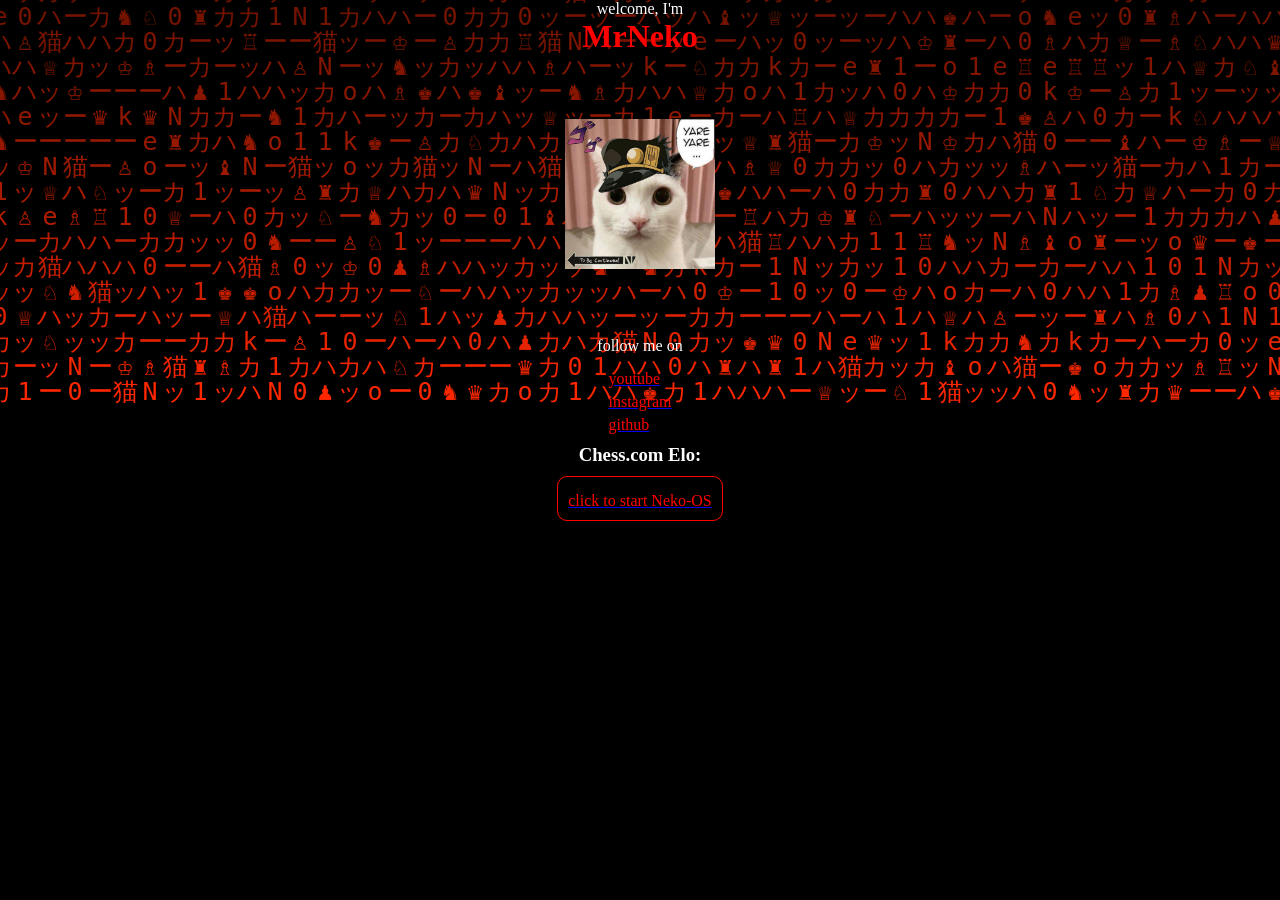
==== stardance/index.html @ 245a7d39 "Add files via upload" ====
<!DOCTYPE html>
<html>
<head>
<title>MrNeko</title>
<link rel="icon" type="image/x-icon" href="NekoLogo1.png">
<link rel="stylesheet" href="style.css">
</head>

<body>
<canvas id="canvas1"></canvas>

<div class="home">
    <p>welcome, I'm</p>  
    <h1>MrNeko</h1>
    <div class="banner">
    <img src="Jotaro-Neko.jpeg" width="150px" height="150px"> 
    </div>
    <p>follow me on</p>
        <div class="socials">
        <a href="https://www.youtube.com/@MrNeko_OG"><p class="link">youtube</p></a>
        <a href="https://www.instagram.com/mrneko3og"><p class="link">instagram</p></a>
        <a href="https://github.com/mrneko-OG"><p class="link">github</p></a>
        </div>
        <div id="stats">
            <h3>Chess.com Elo: <h3 id="chess"></h3></h3>
        </div>
    <div class="button"><a href="Neko-OS/index.html"><p class="link">click to start Neko-OS</p></a></div>    

</div>

<script src="script.js"></script>
</body>
</html>
---- stardance/style.css ----
*{
    margin: 0;
    padding: 0;
    box-sizing: border-box;
}

body{
    overflow: hidden;
    background-color: black;
}


canvas{
    position: absolute;
    top: 0;
    left: 0;
    z-index: -1;
}

::selection{
    color:white;
    background:red;
}

div{
    color: white;
}

h1{
    color: red;
}



.home{
    display: flex;
    flex-direction: column;
    align-items: center;
    animation-name: myAnimation;
    animation-duration: 1s;
}
@keyframes myAnimation {
  from {opacity: 0.1; }
  to {opacity: 1;}
}

p{
transition-duration:1s;
cursor: default;
}

p:hover{
    color:red;
}

.red{
color: red;
}

 .banner{
    animation: rotation 5s linear infinite;
    margin:5%;
    transition: 1s;
 }
 @keyframes rotation {
    0%{
        transform:rotate3d(1, 2, 1, 0deg);
    }

    100%{
        transform:rotate3d(1, 2, 1, 360deg);
    }
 }

.socials{
    padding-top: 10px;
}

.link{
    color: red;
    cursor: pointer;
    padding-top:5px ;
}


#stats{
    display: flex;
    flex-direction: row;
    margin-top: 10px;
}

.button{
    border: solid 1px red;
    border-radius: 10px;
    padding: 10px;
    background-color: black;
    transition: 1s;
    margin-top: 10px;
}

.button:hover{
    background-color: white;
}
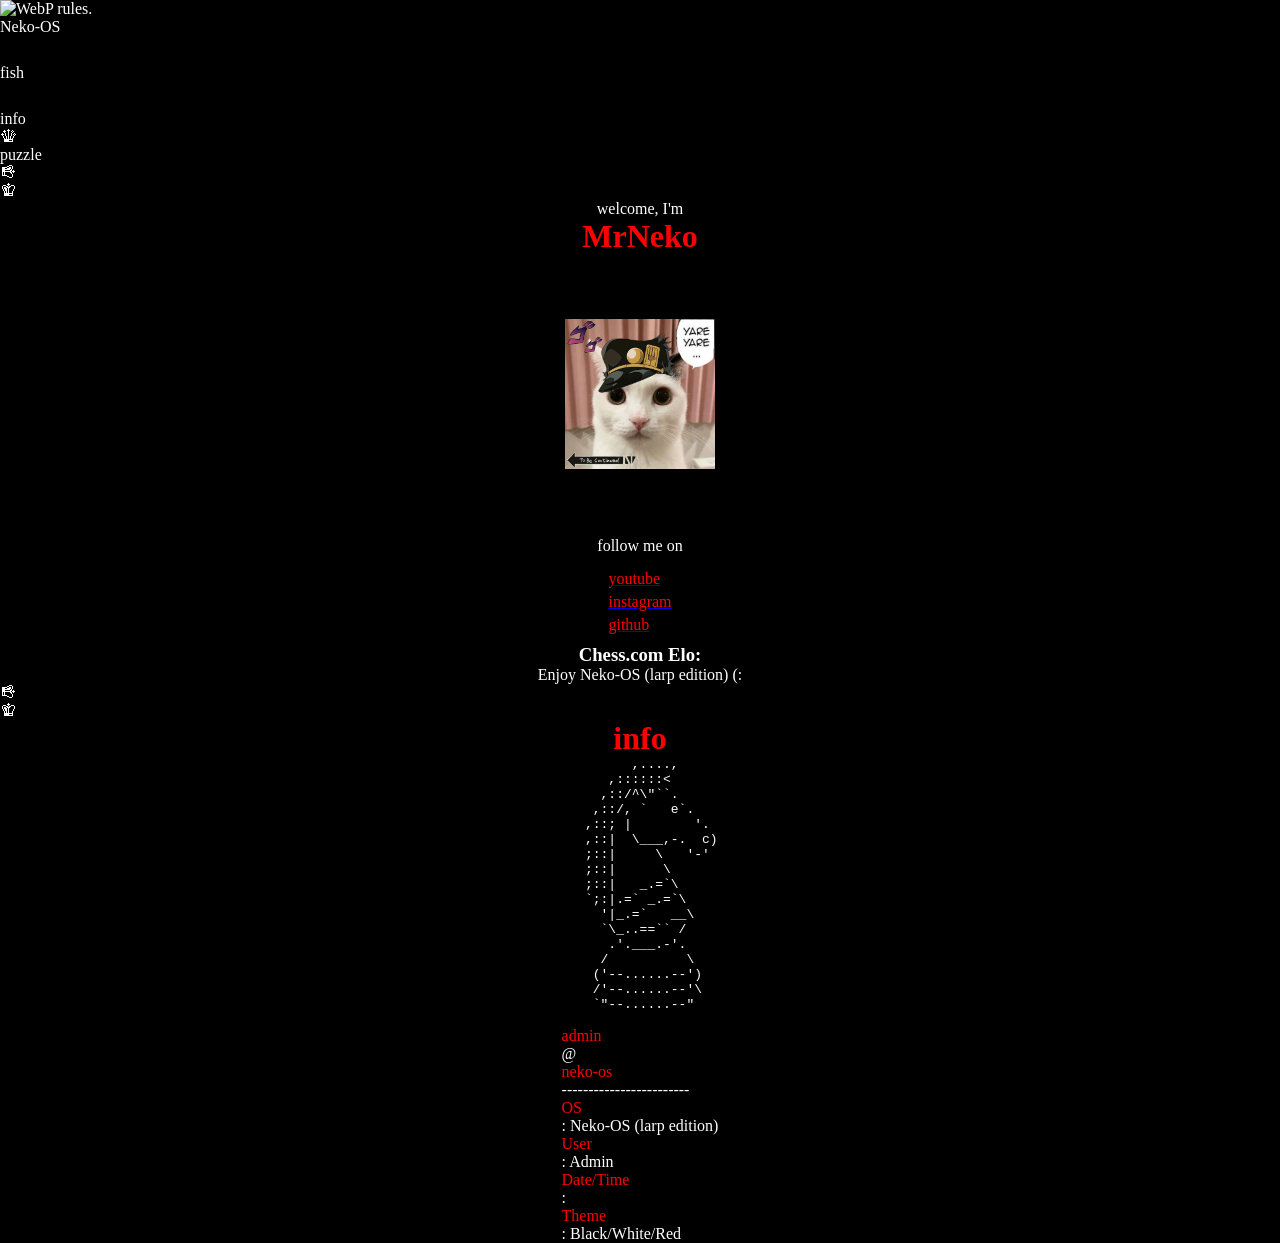
==== commit 289920be: "Update index.html" ====
--- a/stardance/index.html
+++ b/stardance/index.html
@@ -9,25 +9,117 @@
 <body>
 <canvas id="canvas1"></canvas>
 
-<div class="home">
-    <p>welcome, I'm</p>  
-    <h1>MrNeko</h1>
-    <div class="banner">
-    <img src="Jotaro-Neko.jpeg" width="150px" height="150px"> 
+        <div class="bar">
+         <img src="Tux.webp" alt="WebP rules." class="tux">
+            <p>Neko-OS</p>
+            <p id="time-bar"></p>
+                
+        </div>
+
+<div id="apps">
+    <div id="fish-app" >
+        <img src="fish.svg" id="fish" class="app-style" onclick="openWindow(window1);">
+        <p>fish</p>
     </div>
-    <p>follow me on</p>
-        <div class="socials">
-        <a href="https://www.youtube.com/@MrNeko_OG"><p class="link">youtube</p></a>
-        <a href="https://www.instagram.com/mrneko3og"><p class="link">instagram</p></a>
-        <a href="https://github.com/mrneko-OG"><p class="link">github</p></a>
+
+    <div id="info-app" >
+        <img src="code.svg" id="info" class="app-style" onclick="openWindow(window2);">
+        <p>info</p>
+    </div>
+
+    <div id="puzzle-app" >
+        <div id="puzzle" class="app-style" onclick="openWindow(window1);">🨁</div>
+        <p>puzzle</p>
+    </div>
+
+    </div>
+</div>
+
+
+
+<div id="window">
+    <div id="window-header">
+        <p style="cursor: pointer" id="close">🨕</p>
+        <p style="cursor: pointer" id="open">🨀</p>
+    </div>
+    <div class="home">
+        <p>welcome, I'm</p>  
+        <h1>MrNeko</h1>
+        <div class="banner">
+        <img src="Jotaro-Neko.jpeg" width="150px" height="150px"> 
         </div>
-        <div id="stats">
-            <h3>Chess.com Elo: <h3 id="chess"></h3></h3>
+        <p>follow me on</p>
+            <div class="socials">
+            <a href="https://www.youtube.com/@MrNeko_OG"><p class="link">youtube</p></a>
+            <a href="https://www.instagram.com/mrneko3og"><p class="link">instagram</p></a>
+            <a href="https://github.com/mrneko-OG"><p class="link">github</p></a>
+            </div>
+            <div id="stats">
+                <h3>Chess.com Elo: <h3 id="chess"></h3></h3>
+            </div>
+            <p>Enjoy Neko-OS (larp edition) (:</p>
+    </div>
+</div>
+
+<div id="window2">
+    <div id="window-header">
+        <p style="cursor: pointer" id="close">🨕</p>
+        <p style="cursor: pointer" id="open">🨀</p>
+    </div>
+    <div class="home">
+        <h1>info</h1>
+        <div class="fastfetch">
+            <pre>
+         ,....,
+      ,::::::<
+     ,::/^\"``.
+    ,::/, `   e`.
+   ,::; |        '.
+   ,::|  \___,-.  c)
+   ;::|     \   '-'
+   ;::|      \
+   ;::|   _.=`\
+   `;:|.=` _.=`\
+     '|_.=`   __\
+     `\_..==`` /
+      .'.___.-'.
+     /          \
+    ('--......--')
+    /'--......--'\
+    `"--......--"
+            </pre>
+    <div class="system-info">
+        <div class="sys-info">
+        <p class="red">admin</p><p>@</p><p class="red">neko-os</p>
         </div>
-    <div class="button"><a href="Neko-OS/index.html"><p class="link">click to start Neko-OS</p></a></div>    
 
+        <div class="sys-info">
+        <p>------------------------</p>
+        </div>
+
+        <div class="sys-info">
+        <p class="red">OS</p><p>: Neko-OS (larp edition)</p>
+        </div>
+
+        <div class="sys-info">
+        <p class="red">User</p><p>: Admin</p>
+        </div>
+
+        <div class="sys-info">
+        <p class="red">Date/Time</p><p>: </p><p id="time2"></p>
+        </div>
+
+        <div class="sys-info">
+        <p class="red">Theme</p><p>: Black/White/Red</p>
+        </div>
+    </div>
 </div>
+    </div>
+</div>
+
+
+
 
 <script src="script.js"></script>
 </body>
-</html>+</html>
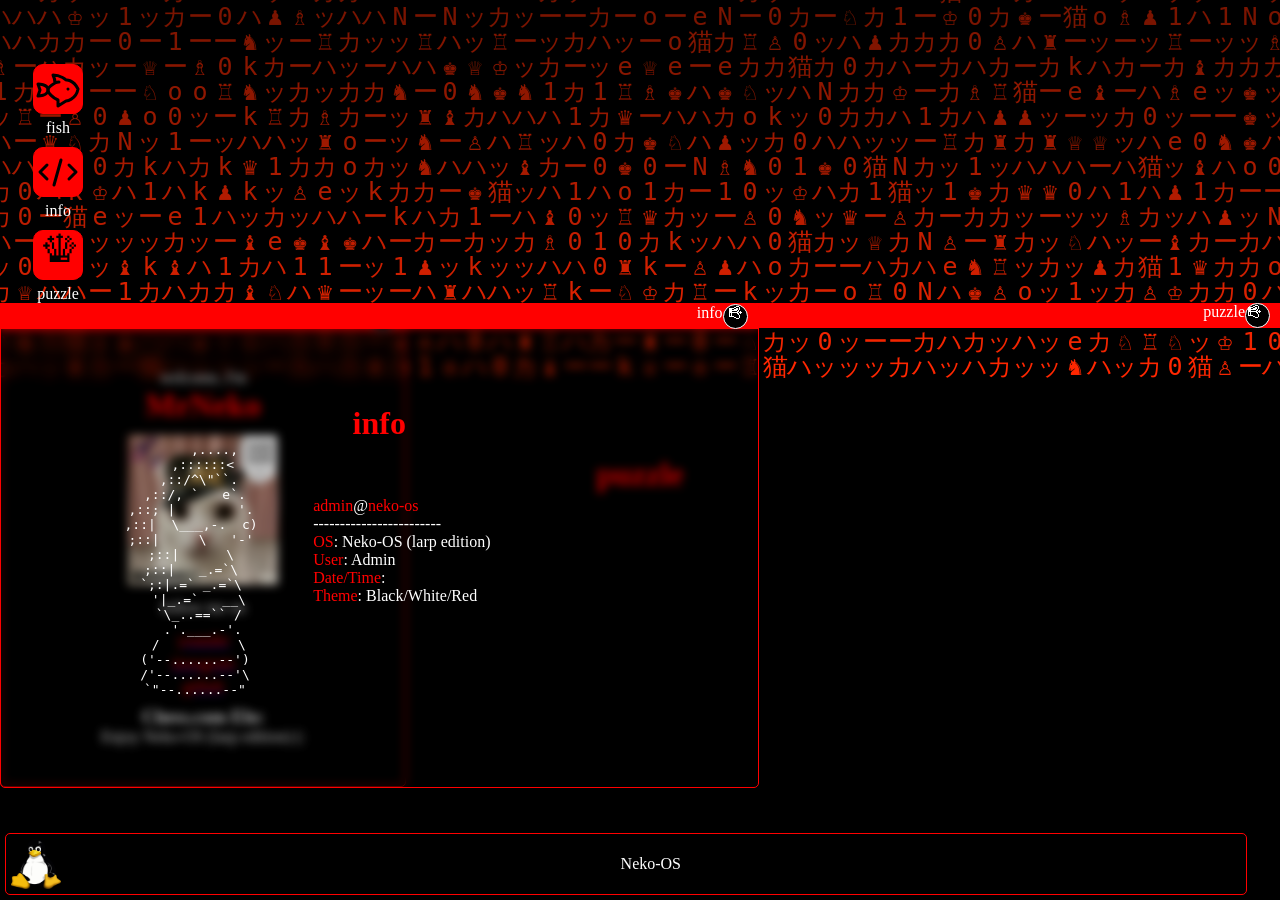
==== commit e7257d47: "Update index.html" ====
--- a/stardance/index.html
+++ b/stardance/index.html
@@ -28,7 +28,7 @@
     </div>
 
     <div id="puzzle-app" >
-        <div id="puzzle" class="app-style" onclick="openWindow(window1);">🨁</div>
+        <div id="puzzle" class="app-style" onclick="openWindow(window3);">🨁</div>
         <p>puzzle</p>
     </div>
 
@@ -39,8 +39,8 @@
 
 <div id="window">
     <div id="window-header">
-        <p style="cursor: pointer" id="close">🨕</p>
-        <p style="cursor: pointer" id="open">🨀</p>
+        <p style="cursor: pointer" id="close" onclick="closeWindow2(window1);">🨕</p>
+        <p class="window-name1">fish</p>
     </div>
     <div class="home">
         <p>welcome, I'm</p>  
@@ -63,8 +63,8 @@
 
 <div id="window2">
     <div id="window-header">
-        <p style="cursor: pointer" id="close">🨕</p>
-        <p style="cursor: pointer" id="open">🨀</p>
+        <p style="cursor: pointer" id="close" onclick="closeWindow2(window2);">🨕</p>
+        <p class="window-name2">info</p>
     </div>
     <div class="home">
         <h1>info</h1>
@@ -117,7 +117,105 @@
     </div>
 </div>
 
-
+<div id="window3">
+    <div id="window-header">
+        <p style="cursor: pointer" id="close" onclick="closeWindow2(window3);">🨕</p>
+        <p class="window-name3">puzzle</p>
+    </div>
+    <div class="home">
+        <h1>puzzle</h1>
+        <div class="board">
+            <div class="file-a files">
+                <div class="square"></div>
+                <div class="square"></div>
+                <div class="square"></div>
+                <div class="square"></div>
+                <div class="square"></div>
+                <div class="square"></div>
+                <div class="square"></div>
+                <div class="square"></div>
+            </div>
+
+                        <div class="file-b files">
+                <div class="square">
+
+                </div>
+                <div class="square"></div>
+                <div class="square"></div>
+                <div class="square"></div>
+                <div class="square"></div>
+                <div class="square"></div>
+                <div class="square"></div>
+                <div class="square"></div>
+            </div>
+
+                        <div class="file-c files">
+                <div class="square"></div>
+                <div class="square"></div>
+                <div class="square"></div>
+                <div class="square"></div>
+                <div class="square"></div>
+                <div class="square"></div>
+                <div class="square"></div>
+                <div class="square"></div>
+            </div>
+
+                        <div class="file-d files">
+                <div class="square"></div>
+                <div class="square"></div>
+                <div class="square"></div>
+                <div class="square"></div>
+                <div class="square"></div>
+                <div class="square"></div>
+                <div class="square"></div>
+                <div class="square"></div>
+            </div>
+
+                        <div class="file-e files">
+                <div class="square"></div>
+                <div class="square"></div>
+                <div class="square"></div>
+                <div class="square"></div>
+                <div class="square"></div>
+                <div class="square"></div>
+                <div class="square"></div>
+                <div class="square"></div>
+            </div>
+
+                        <div class="file-f files">
+                <div class="square"></div>
+                <div class="square"></div>
+                <div class="square"></div>
+                <div class="square"></div>
+                <div class="square"></div>
+                <div class="square"></div>
+                <div class="square"></div>
+                <div class="square"></div>
+            </div>
+
+                        <div class="file-g files">
+                <div class="square"></div>
+                <div class="square"></div>
+                <div class="square"></div>
+                <div class="square"></div>
+                <div class="square"></div>
+                <div class="square"></div>
+                <div class="square"></div>
+                <div class="square"></div>
+            </div>
+
+                        <div class="file-h files">
+                <div class="square"></div>
+                <div class="square"></div>
+                <div class="square"></div>
+                <div class="square"></div>
+                <div class="square"></div>
+                <div class="square"></div>
+                <div class="square"></div>
+                <div class="square"></div>
+            </div>
+        </div>
+</div>
 
 
 <script src="script.js"></script>
--- a/stardance/style.css
+++ b/stardance/style.css
@@ -28,7 +28,174 @@
 
 h1{
     color: red;
-}
+    transition: 1s;
+}
+
+h1:hover{
+    color: white;
+}
+
+h3{
+    color: white;
+    transition: 1s;
+}
+
+h3:hover{
+    color: red;
+}
+
+
+
+.bar{
+    display: flex;
+    flex-direction: row;
+    margin: 5px;
+    padding: 5px;
+    border: solid 1px red;
+    border-radius: 5px;
+    color: white;
+    width: 97%;
+    position:absolute;
+    bottom: 0%;
+    backdrop-filter: blur(5px);
+    background-color:rgba(0, 0, 0, 0.25); 
+    justify-content: space-between;
+    z-index: 5;
+    align-items: center;
+}
+
+
+.tux{
+    width: 50px;
+    height: 50px;
+}
+
+#apps{
+    padding-top: 64px;
+    padding-left: 16px;
+    width:100px;
+}
+
+#fish-app{
+    display: flex;
+    flex-direction: column;
+    align-items: center;
+}
+
+#info-app{
+    display: flex;
+    flex-direction: column;
+    align-items: center;
+    margin-top: 10px;
+}
+
+#puzzle-app{
+    display: flex;
+    flex-direction: column;
+    align-items: center;
+    margin-top: 10px;
+}
+
+#puzzle{
+    font-size: 35px;
+    text-align: center;
+    color: black;
+}
+
+.app-style{
+    background-color: red;
+    width: 50px;
+    height:50px;
+    border:solid 1px red;
+    cursor: pointer;
+    border-radius: 10px;
+    margin-bottom: 5px;
+    transition: 1s;
+}
+
+.app-style:hover{
+    background-color: white;
+}
+
+
+
+
+
+
+
+
+
+
+
+
+
+
+
+
+#window {
+  position: absolute;
+  z-index: 1;
+  display: flex;
+  flex-direction: column;
+  backdrop-filter: blur(5px);
+  background-color:rgba(0, 0, 0, 0.25); 
+  text-align: center;
+  border: 1px solid red;
+  border-radius:5px;
+}
+#window:hover{
+      box-shadow: 0 0 5px white, 0 0 50px red;  
+}
+
+
+#window-header {
+  display: flex;
+  flex-direction: row-reverse;
+  cursor: move;
+  z-index: 2;
+  background-color: red;
+  color: white;
+}
+
+#open{
+    border: solid 1px white;
+    border-radius:25px;
+    width:25px;
+    height:25px;
+    background-color: black;
+    color:white;
+    margin-right:10px;
+    transition: 1s;
+}
+
+#open:hover{
+    background-color:white;
+    color:black;
+    border: solid 1px black;
+}
+
+#close{
+    border: solid 1px white;
+    border-radius:25px;
+    width:25px;
+    height:25px;
+    background-color: black;
+    color:white;
+    margin-right:10px;
+    transition: 1s;
+}
+
+#close:hover{
+    background-color:white;
+    color:black;
+    border: solid 1px black;
+}
+
+
+
+
+
+
 
 
 
@@ -38,6 +205,9 @@
     align-items: center;
     animation-name: myAnimation;
     animation-duration: 1s;
+    margin: 10%;
+    margin-left: 100px;
+    margin-right: 100px;
 }
 @keyframes myAnimation {
   from {opacity: 0.1; }
@@ -82,6 +252,9 @@
     padding-top:5px ;
 }
 
+.link:hover{
+    color:white;
+}
 
 #stats{
     display: flex;
@@ -89,17 +262,38 @@
     margin-top: 10px;
 }
 
-.button{
-    border: solid 1px red;
-    border-radius: 10px;
-    padding: 10px;
-    background-color: black;
-    transition: 1s;
-    margin-top: 10px;
-}
-
-.button:hover{
-    background-color: white;
-}
-
-
+#window2 {
+  position: absolute;
+  z-index: 1;
+  display: flex;
+  flex-direction: column;
+  backdrop-filter: blur(5px);
+  background-color:rgba(0, 0, 0, 0.25); 
+  text-align: center;
+  border: 1px solid red;
+  border-radius:5px;
+}
+#window2:hover{
+      box-shadow: 0 0 5px white, 0 0 50px red;  
+}
+
+
+.fastfetch{
+    display: flex;
+    flex-direction: row;
+}
+
+.system-info{
+    padding:10%;
+    width:400px;
+}
+
+.sys-info{
+    display: flex;
+    flex-direction: row;
+}
+
+
+
+
+
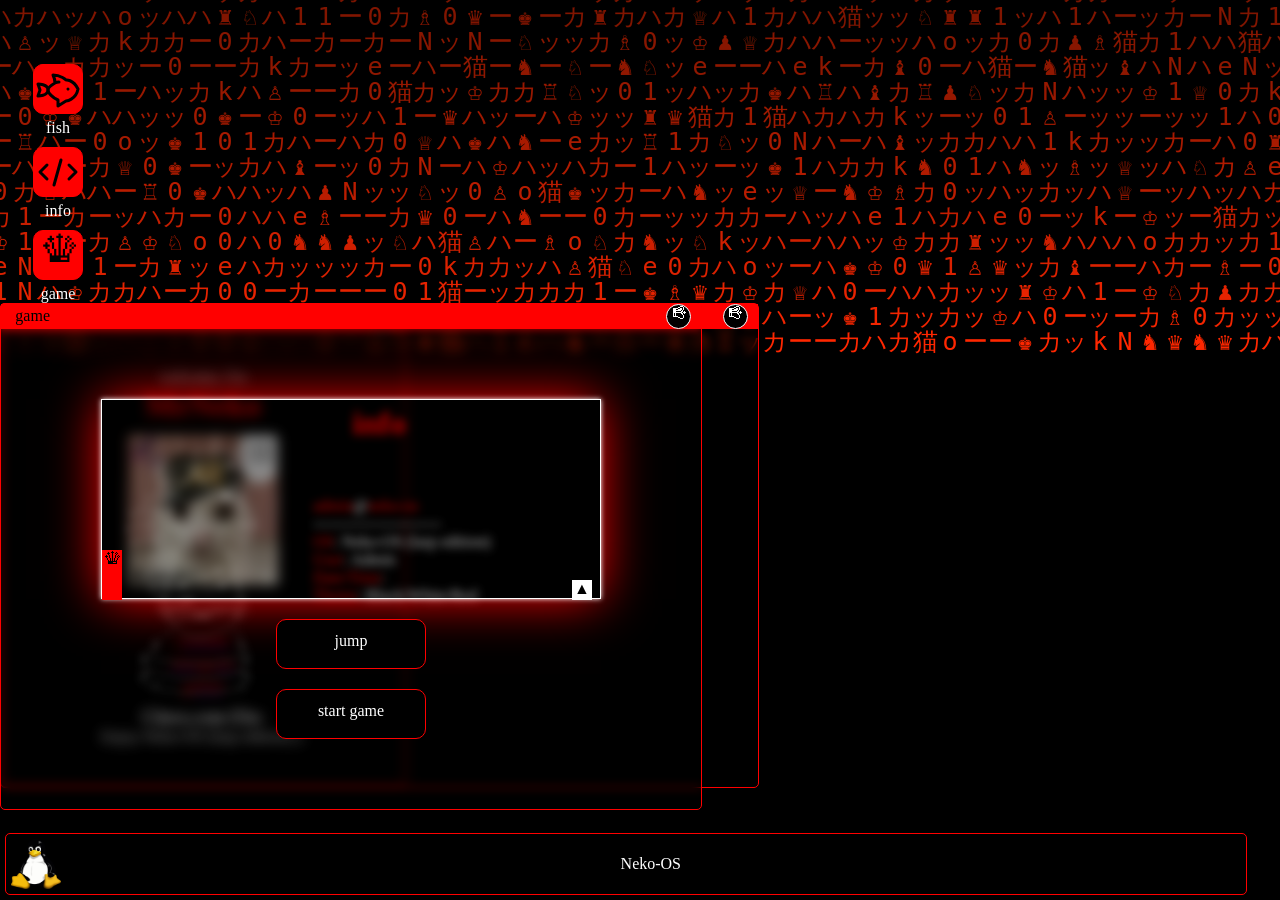
==== commit 597c253d: "Update index.html" ====
--- a/stardance/index.html
+++ b/stardance/index.html
@@ -29,7 +29,7 @@
 
     <div id="puzzle-app" >
         <div id="puzzle" class="app-style" onclick="openWindow(window3);">🨁</div>
-        <p>puzzle</p>
+        <p>game</p>
     </div>
 
     </div>
@@ -118,6 +118,26 @@
 </div>
 
 <div id="window3">
+        <div id="window-header">
+        <p style="cursor: pointer" id="close" onclick="closeWindow2(window3);">🨕</p>
+        <p class="window-name3">game</p>
+    </div>
+    <div class="home">
+        <div id="game">
+            <div id="character">🨁</div>
+            <div id="block">▲</div>
+        </div>
+        <div class="jump-btn" onclick="jump();">jump</div>
+        <div class="jump-btn" onclick="start();">start game</div>
+        </div>
+                
+    </div>
+</div>
+
+<!--
+chess puzzle code
+
+<div id="window3">
     <div id="window-header">
         <p style="cursor: pointer" id="close" onclick="closeWindow2(window3);">🨕</p>
         <p class="window-name3">puzzle</p>
@@ -215,7 +235,13 @@
                 <div class="square"></div>
             </div>
         </div>
-</div>
+        <div class="puzzle_score">
+            <p>Place 8 Queens on the board. good luck (:</p>
+            <div class="place"><p>Queens placed:<p id="queen_num">0</p></p></div>
+        </div>
+</div>
+-->
+
 
 
 <script src="script.js"></script>
--- a/stardance/style.css
+++ b/stardance/style.css
@@ -157,23 +157,6 @@
   color: white;
 }
 
-#open{
-    border: solid 1px white;
-    border-radius:25px;
-    width:25px;
-    height:25px;
-    background-color: black;
-    color:white;
-    margin-right:10px;
-    transition: 1s;
-}
-
-#open:hover{
-    background-color:white;
-    color:black;
-    border: solid 1px black;
-}
-
 #close{
     border: solid 1px white;
     border-radius:25px;
@@ -277,7 +260,22 @@
       box-shadow: 0 0 5px white, 0 0 50px red;  
 }
 
-
+.window-name1{
+    color: black;
+    padding-right:83%;
+    padding-top:3px;
+}
+.window-name1:hover{
+    color: white;
+}
+.window-name2{
+    color: black;
+    padding-right:90%;
+    padding-top:3px;
+}
+.window-name2:hover{
+    color: white;
+}
 .fastfetch{
     display: flex;
     flex-direction: row;
@@ -293,7 +291,155 @@
     flex-direction: row;
 }
 
-
-
-
-
+#window3 {
+  position: absolute;
+  z-index: 1;
+  display: flex;
+  flex-direction: column;
+  backdrop-filter: blur(5px);
+  background-color:rgba(0, 0, 0, 0.25); 
+  text-align: center;
+  border: 1px solid red;
+  border-radius:5px;
+}
+#window3:hover{
+      box-shadow: 0 0 5px white, 0 0 50px red;  
+}
+
+.window-name3{
+    color: black;
+    margin-top:3px;
+    margin-right:88%;
+}
+
+.window-name3:hover{
+    color: white;
+}
+
+#game{
+    width:500px;
+    height:200px;
+    border: solid 1px white;
+    box-shadow: 0 0 5px white, 0 0 50px red;  
+}
+
+#character{
+    width: 20px;
+    height:50px;
+    background-color: red;
+    color: black;
+    position: relative;
+    top:150px;
+}
+
+#block{
+    width: 20px;
+    height: 20px;
+    background-color: white;
+    color: black;
+    position: relative;
+    top: 130px;
+    left: 470px;
+
+}
+
+.animate{
+    animation: jump 500ms;
+}
+
+.animate_block{
+    animation: animation-block 1s infinite linear;
+}
+
+@keyframes animation-block{
+    0%{
+        left: 480px;
+    }
+    100%{
+        left:-20px;
+    }
+}
+
+@keyframes jump{
+    0%{top: 150px;}
+    50%{top: 100px;}
+    100%{top: 150px;}
+}
+
+.jump-btn{
+    width: 150px;
+    height: 50px;
+    background-color: black;
+    border: solid 1px red;
+    border-radius:10px;
+    padding-top: 12px;
+    margin-top: 20px;
+    cursor: pointer;
+    transition: 1s;
+}
+
+.jump-btn:hover{
+    background-color: red;
+    border-color: black;
+}
+
+/*
+chess puzzle
+
+.square{
+    background-color: red;
+    color: red;
+    text-align: center;
+    font-size: 60px;
+    width: 70px;
+    height: 70px;
+    cursor: pointer;
+}
+
+.square:hover{
+    border: solid 1px red;
+}
+
+
+.board{
+display: grid;
+grid-template-columns: repeat(8, 1fr);
+height: 560px;
+width: 560px;
+box-shadow: 0 0 5px white, 0 0 50px red;
+margin-top: 30px;
+}
+
+.files:nth-of-type(odd) .square:nth-of-type(even){
+    
+    background-color: black;
+}
+
+.files:nth-of-type(odd) .square:nth-of-type(odd){
+    background-color: white;
+}
+
+.files:nth-of-type(even) .square:nth-of-type(even){
+    
+    
+    background-color: white;
+}
+
+.files:nth-of-type(even) .square:nth-of-type(odd){
+    background-color: black;
+}
+
+.puzzle_score{
+    text-align: center;
+    align-items: center;
+    padding-top: 10px;
+}
+
+.place{
+    display: flex;
+    flex-direction: row;
+    align-items: center;
+    padding-left: 25%;
+}
+*/
+
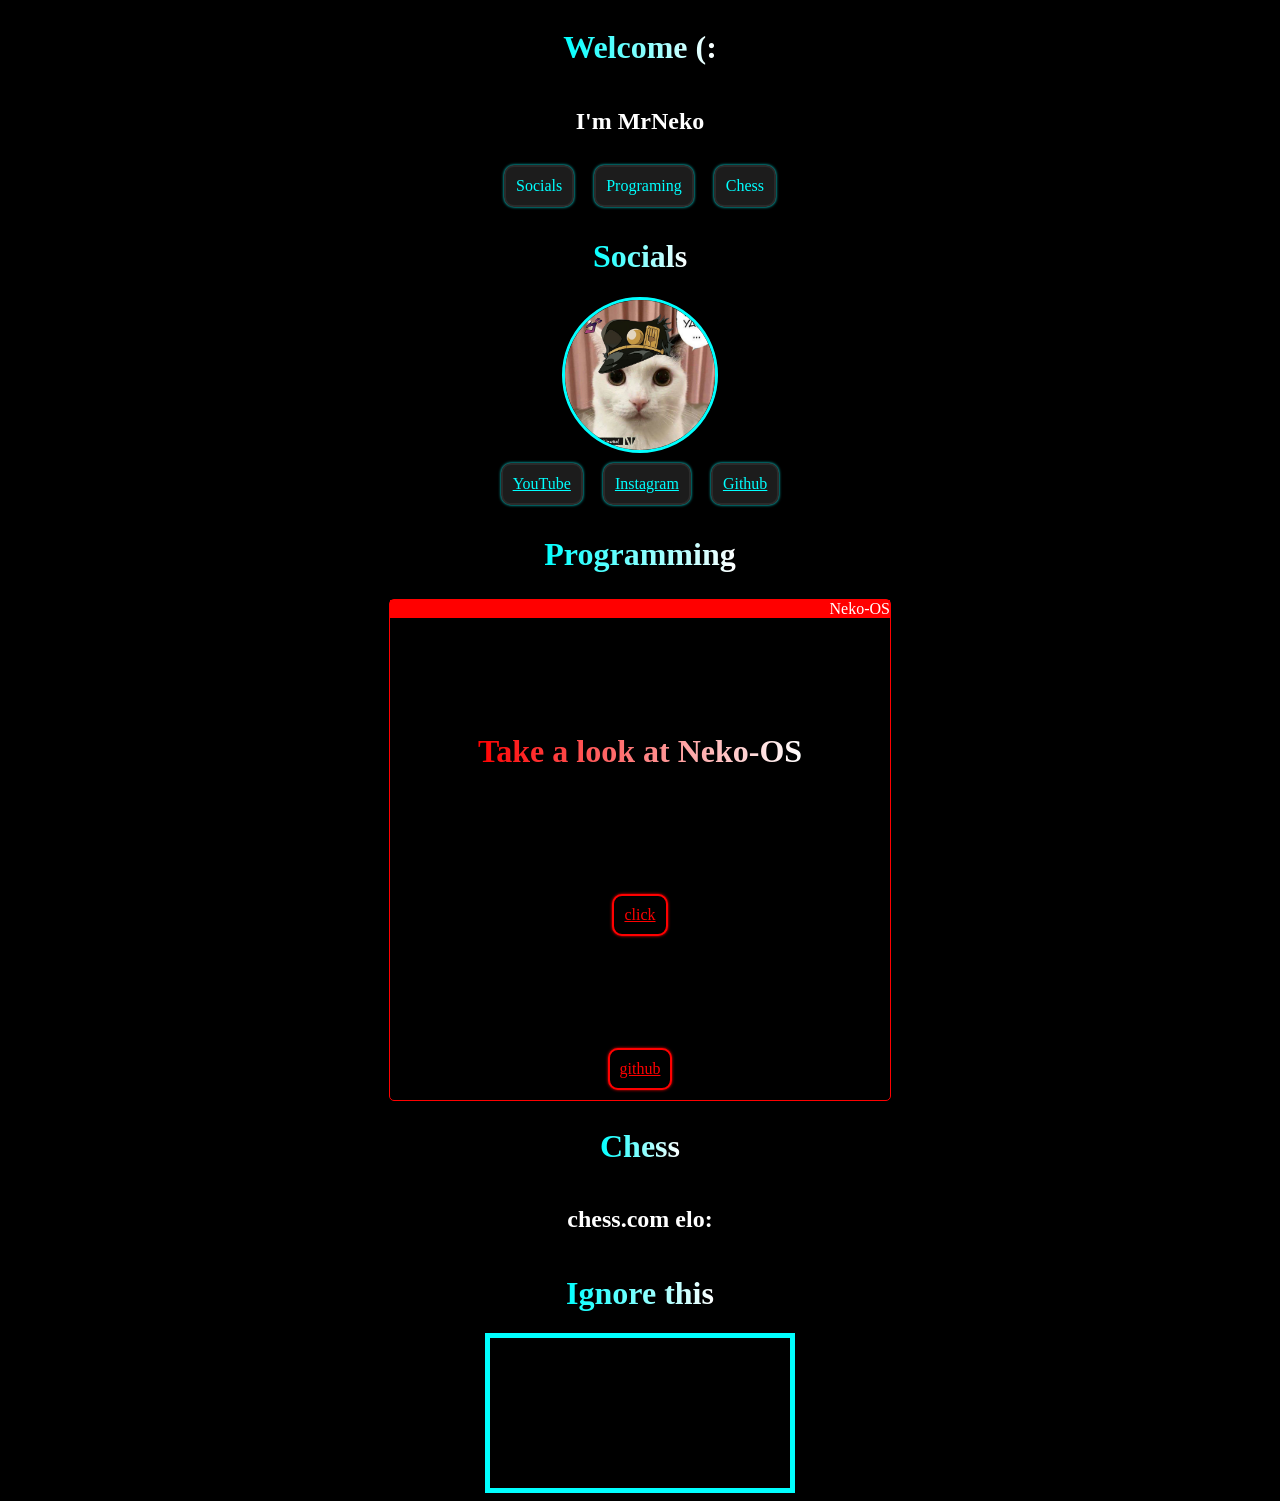
==== commit b84a41c8: "Update index.html" ====
--- a/stardance/index.html
+++ b/stardance/index.html
@@ -1,249 +1,47 @@
-<!DOCTYPE html>
+<!DOCTYPE HTML>
 <html>
-<head>
-<title>MrNeko</title>
-<link rel="icon" type="image/x-icon" href="NekoLogo1.png">
-<link rel="stylesheet" href="style.css">
-</head>
-
-<body>
-<canvas id="canvas1"></canvas>
-
-        <div class="bar">
-         <img src="Tux.webp" alt="WebP rules." class="tux">
-            <p>Neko-OS</p>
-            <p id="time-bar"></p>
-                
-        </div>
-
-<div id="apps">
-    <div id="fish-app" >
-        <img src="fish.svg" id="fish" class="app-style" onclick="openWindow(window1);">
-        <p>fish</p>
+    <head>
+        <title>Personal website</title>
+        <link rel="icon" type="image/x-icon" href="BlueLogo.webp">
+        <link rel="stylesheet" href="style.css">
+    </head>
+    <body>
+    <div class="home">
+    <h1>Welcome (:</h1>
+    <h2>I'm MrNeko</h2>
+    <div class="sections">
+    <a class="link">Socials</a>
+    <a class="link">Programing</a>
+    <a class="link">Chess</a>
+    
     </div>
-
-    <div id="info-app" >
-        <img src="code.svg" id="info" class="app-style" onclick="openWindow(window2);">
-        <p>info</p>
+    <h1>Socials</h1>
+    <img src="Jotaro-Neko.jpeg" class="image">
+    <div class="sections">
+    <a href="https://www.youtube.com/@MrNeko_OG">YouTube</a>
+    <a href="https://www.instagram.com/mrneko3og">Instagram</a>
+    <a href="https://github.com/mrneko-OG">Github</a>
     </div>
-
-    <div id="puzzle-app" >
-        <div id="puzzle" class="app-style" onclick="openWindow(window3);">🨁</div>
-        <p>game</p>
+    <h1>Programming</h1>
+    <div class="red-window">
+    <div id="red-window-header"> Neko-OS</div>
+    <h1 class="red">Take a look at Neko-OS</h1>
+    <a href="https://mrneko-og.github.io/Neko-OS/" class="red-btn">click</a>
+    <a href="https://github.com/mrneko-OG/Neko-OS" class="red-btn">github</a>
     </div>
+    <h1>Chess</h1>
+    <div class="sections">
+    <h2>chess.com elo:</h2><h1 id="chess"></h1>
+    </div>
+    <h1>Ignore this</h1>
+    <canvas class="webgl"></canvas>
 
     </div>
-</div>
+    <script type="module" src="script.js"></script>
+    </body>
+</html>
 
 
 
-<div id="window">
-    <div id="window-header">
-        <p style="cursor: pointer" id="close" onclick="closeWindow2(window1);">🨕</p>
-        <p class="window-name1">fish</p>
-    </div>
-    <div class="home">
-        <p>welcome, I'm</p>  
-        <h1>MrNeko</h1>
-        <div class="banner">
-        <img src="Jotaro-Neko.jpeg" width="150px" height="150px"> 
-        </div>
-        <p>follow me on</p>
-            <div class="socials">
-            <a href="https://www.youtube.com/@MrNeko_OG"><p class="link">youtube</p></a>
-            <a href="https://www.instagram.com/mrneko3og"><p class="link">instagram</p></a>
-            <a href="https://github.com/mrneko-OG"><p class="link">github</p></a>
-            </div>
-            <div id="stats">
-                <h3>Chess.com Elo: <h3 id="chess"></h3></h3>
-            </div>
-            <p>Enjoy Neko-OS (larp edition) (:</p>
-    </div>
-</div>
-
-<div id="window2">
-    <div id="window-header">
-        <p style="cursor: pointer" id="close" onclick="closeWindow2(window2);">🨕</p>
-        <p class="window-name2">info</p>
-    </div>
-    <div class="home">
-        <h1>info</h1>
-        <div class="fastfetch">
-            <pre>
-         ,....,
-      ,::::::<
-     ,::/^\"``.
-    ,::/, `   e`.
-   ,::; |        '.
-   ,::|  \___,-.  c)
-   ;::|     \   '-'
-   ;::|      \
-   ;::|   _.=`\
-   `;:|.=` _.=`\
-     '|_.=`   __\
-     `\_..==`` /
-      .'.___.-'.
-     /          \
-    ('--......--')
-    /'--......--'\
-    `"--......--"
-            </pre>
-    <div class="system-info">
-        <div class="sys-info">
-        <p class="red">admin</p><p>@</p><p class="red">neko-os</p>
-        </div>
-
-        <div class="sys-info">
-        <p>------------------------</p>
-        </div>
-
-        <div class="sys-info">
-        <p class="red">OS</p><p>: Neko-OS (larp edition)</p>
-        </div>
-
-        <div class="sys-info">
-        <p class="red">User</p><p>: Admin</p>
-        </div>
-
-        <div class="sys-info">
-        <p class="red">Date/Time</p><p>: </p><p id="time2"></p>
-        </div>
-
-        <div class="sys-info">
-        <p class="red">Theme</p><p>: Black/White/Red</p>
-        </div>
-    </div>
-</div>
-    </div>
-</div>
-
-<div id="window3">
-        <div id="window-header">
-        <p style="cursor: pointer" id="close" onclick="closeWindow2(window3);">🨕</p>
-        <p class="window-name3">game</p>
-    </div>
-    <div class="home">
-        <div id="game">
-            <div id="character">🨁</div>
-            <div id="block">▲</div>
-        </div>
-        <div class="jump-btn" onclick="jump();">jump</div>
-        <div class="jump-btn" onclick="start();">start game</div>
-        </div>
-                
-    </div>
-</div>
-
-<!--
-chess puzzle code
-
-<div id="window3">
-    <div id="window-header">
-        <p style="cursor: pointer" id="close" onclick="closeWindow2(window3);">🨕</p>
-        <p class="window-name3">puzzle</p>
-    </div>
-    <div class="home">
-        <h1>puzzle</h1>
-        <div class="board">
-            <div class="file-a files">
-                <div class="square"></div>
-                <div class="square"></div>
-                <div class="square"></div>
-                <div class="square"></div>
-                <div class="square"></div>
-                <div class="square"></div>
-                <div class="square"></div>
-                <div class="square"></div>
-            </div>
-
-                        <div class="file-b files">
-                <div class="square">
-
-                </div>
-                <div class="square"></div>
-                <div class="square"></div>
-                <div class="square"></div>
-                <div class="square"></div>
-                <div class="square"></div>
-                <div class="square"></div>
-                <div class="square"></div>
-            </div>
-
-                        <div class="file-c files">
-                <div class="square"></div>
-                <div class="square"></div>
-                <div class="square"></div>
-                <div class="square"></div>
-                <div class="square"></div>
-                <div class="square"></div>
-                <div class="square"></div>
-                <div class="square"></div>
-            </div>
-
-                        <div class="file-d files">
-                <div class="square"></div>
-                <div class="square"></div>
-                <div class="square"></div>
-                <div class="square"></div>
-                <div class="square"></div>
-                <div class="square"></div>
-                <div class="square"></div>
-                <div class="square"></div>
-            </div>
-
-                        <div class="file-e files">
-                <div class="square"></div>
-                <div class="square"></div>
-                <div class="square"></div>
-                <div class="square"></div>
-                <div class="square"></div>
-                <div class="square"></div>
-                <div class="square"></div>
-                <div class="square"></div>
-            </div>
-
-                        <div class="file-f files">
-                <div class="square"></div>
-                <div class="square"></div>
-                <div class="square"></div>
-                <div class="square"></div>
-                <div class="square"></div>
-                <div class="square"></div>
-                <div class="square"></div>
-                <div class="square"></div>
-            </div>
-
-                        <div class="file-g files">
-                <div class="square"></div>
-                <div class="square"></div>
-                <div class="square"></div>
-                <div class="square"></div>
-                <div class="square"></div>
-                <div class="square"></div>
-                <div class="square"></div>
-                <div class="square"></div>
-            </div>
-
-                        <div class="file-h files">
-                <div class="square"></div>
-                <div class="square"></div>
-                <div class="square"></div>
-                <div class="square"></div>
-                <div class="square"></div>
-                <div class="square"></div>
-                <div class="square"></div>
-                <div class="square"></div>
-            </div>
-        </div>
-        <div class="puzzle_score">
-            <p>Place 8 Queens on the board. good luck (:</p>
-            <div class="place"><p>Queens placed:<p id="queen_num">0</p></p></div>
-        </div>
-</div>
--->
 
 
-
-<script src="script.js"></script>
-</body>
-</html>
--- a/stardance/style.css
+++ b/stardance/style.css
@@ -1,120 +1,155 @@
-*{
-    margin: 0;
-    padding: 0;
-    box-sizing: border-box;
-}
-
 body{
-    overflow: hidden;
-    background-color: black;
-}
-
-
-canvas{
-    position: absolute;
-    top: 0;
-    left: 0;
-    z-index: -1;
+    background-color:black;
+    color:white;
 }
 
 ::selection{
-    color:white;
-    background:red;
-}
-
-div{
-    color: white;
+    color:black;
+    background-color: cyan;
 }
 
 h1{
-    color: red;
+    color: white;
+    background: linear-gradient(90deg, cyan, white, cyan);
+    -webkit-background-clip: text;
+    background-size:200% auto;
+    background-clip: text;
+    color: transparent;
+    display: inline-block;
+    animation: gradient-animation 4s linear infinite;
     transition: 1s;
 }
 
 h1:hover{
-    color: white;
+    text-shadow: 0 0 35px white, 0 0 35px cyan;  
 }
 
-h3{
-    color: white;
-    transition: 1s;
-}
+@keyframes gradient-animation{
+    0%{
+        background-position: 0% center;
+    }
 
-h3:hover{
-    color: red;
+    100%{
+        background-position: 200% center;
+    }
 }
 
 
 
-.bar{
+h2{
+    color: white;
+    transition: 1s;
+}
+h2:hover{
+    color: cyan;
+}
+
+.home{
+    display: flex;
+    flex-direction: column;
+    align-items: center;    
+}
+
+.sections{
     display: flex;
     flex-direction: row;
+    align-items: center;
+    }
+
+p{
+    transition: 1s;
+}
+
+p:hover{
+    color:cyan
+}
+
+
+.image{
+    width: 150px;
+    height: 150px;
+    border: solid 3px cyan;
+    border-radius: 100%;
+    transition: 1s;
+}
+
+.image:hover{
+    border-radius: 0%;
+}
+
+a{
+    color: cyan;
+    transition: 1s;
+    background-color: #1c1c1c;
+    border: solid 2px #2b2b2b;
+    border-radius: 10px;
+    padding: 10px;
+    margin: 10px;
+    box-shadow: 0 0 3px cyan;  
+}
+
+a:hover{
+    color: white;
+    border-color: cyan;
+}
+
+.red-window{
+    display: flex;
+    flex-direction: column;
     margin: 5px;
-    padding: 5px;
+
     border: solid 1px red;
     border-radius: 5px;
     color: white;
-    width: 97%;
-    position:absolute;
-    bottom: 0%;
+    width: 500px;
+    height: 500px;
     backdrop-filter: blur(5px);
     background-color:rgba(0, 0, 0, 0.25); 
     justify-content: space-between;
-    z-index: 5;
     align-items: center;
 }
 
-
-.tux{
-    width: 50px;
-    height: 50px;
+#red-window-header{
+    width:100%;
+    display: flex;
+    flex-direction: row-reverse;
+    cursor: move;
+    background-color: red;
+    color: white;
 }
 
-#apps{
-    padding-top: 64px;
-    padding-left: 16px;
-    width:100px;
+.red-btn{
+    color: red;
+    transition: 1s;
+    background-color: black;
+    border: solid 2px red;
+    border-radius: 10px;
+    padding: 10px;
+    margin: 10px;
+    box-shadow: 0 0 3px red;  
 }
 
-#fish-app{
-    display: flex;
-    flex-direction: column;
-    align-items: center;
+.red-btn:hover{
+    color: black;
+    border-color: black;
+    background-color: red;
 }
 
-#info-app{
-    display: flex;
-    flex-direction: column;
-    align-items: center;
-    margin-top: 10px;
-}
 
-#puzzle-app{
-    display: flex;
-    flex-direction: column;
-    align-items: center;
-    margin-top: 10px;
-}
-
-#puzzle{
-    font-size: 35px;
-    text-align: center;
-    color: black;
-}
-
-.app-style{
-    background-color: red;
-    width: 50px;
-    height:50px;
-    border:solid 1px red;
-    cursor: pointer;
-    border-radius: 10px;
-    margin-bottom: 5px;
+.red{
+    color: white;
+    background: linear-gradient(90deg, red, white, red);
+    -webkit-background-clip: text;
+    background-size:200% auto;
+    background-clip: text;
+    color: transparent;
+    display: inline-block;
+    animation: gradient-animation 4s linear infinite;
     transition: 1s;
 }
 
-.app-style:hover{
-    background-color: white;
+.red:hover{
+    text-shadow: 0 0 35px white, 0 0 35px red;  
 }
 
 
@@ -126,320 +161,6 @@
 
 
 
-
-
-
-
-
-
-#window {
-  position: absolute;
-  z-index: 1;
-  display: flex;
-  flex-direction: column;
-  backdrop-filter: blur(5px);
-  background-color:rgba(0, 0, 0, 0.25); 
-  text-align: center;
-  border: 1px solid red;
-  border-radius:5px;
+.webgl{
+    border: solid 5px cyan;
 }
-#window:hover{
-      box-shadow: 0 0 5px white, 0 0 50px red;  
-}
-
-
-#window-header {
-  display: flex;
-  flex-direction: row-reverse;
-  cursor: move;
-  z-index: 2;
-  background-color: red;
-  color: white;
-}
-
-#close{
-    border: solid 1px white;
-    border-radius:25px;
-    width:25px;
-    height:25px;
-    background-color: black;
-    color:white;
-    margin-right:10px;
-    transition: 1s;
-}
-
-#close:hover{
-    background-color:white;
-    color:black;
-    border: solid 1px black;
-}
-
-
-
-
-
-
-
-
-
-.home{
-    display: flex;
-    flex-direction: column;
-    align-items: center;
-    animation-name: myAnimation;
-    animation-duration: 1s;
-    margin: 10%;
-    margin-left: 100px;
-    margin-right: 100px;
-}
-@keyframes myAnimation {
-  from {opacity: 0.1; }
-  to {opacity: 1;}
-}
-
-p{
-transition-duration:1s;
-cursor: default;
-}
-
-p:hover{
-    color:red;
-}
-
-.red{
-color: red;
-}
-
- .banner{
-    animation: rotation 5s linear infinite;
-    margin:5%;
-    transition: 1s;
- }
- @keyframes rotation {
-    0%{
-        transform:rotate3d(1, 2, 1, 0deg);
-    }
-
-    100%{
-        transform:rotate3d(1, 2, 1, 360deg);
-    }
- }
-
-.socials{
-    padding-top: 10px;
-}
-
-.link{
-    color: red;
-    cursor: pointer;
-    padding-top:5px ;
-}
-
-.link:hover{
-    color:white;
-}
-
-#stats{
-    display: flex;
-    flex-direction: row;
-    margin-top: 10px;
-}
-
-#window2 {
-  position: absolute;
-  z-index: 1;
-  display: flex;
-  flex-direction: column;
-  backdrop-filter: blur(5px);
-  background-color:rgba(0, 0, 0, 0.25); 
-  text-align: center;
-  border: 1px solid red;
-  border-radius:5px;
-}
-#window2:hover{
-      box-shadow: 0 0 5px white, 0 0 50px red;  
-}
-
-.window-name1{
-    color: black;
-    padding-right:83%;
-    padding-top:3px;
-}
-.window-name1:hover{
-    color: white;
-}
-.window-name2{
-    color: black;
-    padding-right:90%;
-    padding-top:3px;
-}
-.window-name2:hover{
-    color: white;
-}
-.fastfetch{
-    display: flex;
-    flex-direction: row;
-}
-
-.system-info{
-    padding:10%;
-    width:400px;
-}
-
-.sys-info{
-    display: flex;
-    flex-direction: row;
-}
-
-#window3 {
-  position: absolute;
-  z-index: 1;
-  display: flex;
-  flex-direction: column;
-  backdrop-filter: blur(5px);
-  background-color:rgba(0, 0, 0, 0.25); 
-  text-align: center;
-  border: 1px solid red;
-  border-radius:5px;
-}
-#window3:hover{
-      box-shadow: 0 0 5px white, 0 0 50px red;  
-}
-
-.window-name3{
-    color: black;
-    margin-top:3px;
-    margin-right:88%;
-}
-
-.window-name3:hover{
-    color: white;
-}
-
-#game{
-    width:500px;
-    height:200px;
-    border: solid 1px white;
-    box-shadow: 0 0 5px white, 0 0 50px red;  
-}
-
-#character{
-    width: 20px;
-    height:50px;
-    background-color: red;
-    color: black;
-    position: relative;
-    top:150px;
-}
-
-#block{
-    width: 20px;
-    height: 20px;
-    background-color: white;
-    color: black;
-    position: relative;
-    top: 130px;
-    left: 470px;
-
-}
-
-.animate{
-    animation: jump 500ms;
-}
-
-.animate_block{
-    animation: animation-block 1s infinite linear;
-}
-
-@keyframes animation-block{
-    0%{
-        left: 480px;
-    }
-    100%{
-        left:-20px;
-    }
-}
-
-@keyframes jump{
-    0%{top: 150px;}
-    50%{top: 100px;}
-    100%{top: 150px;}
-}
-
-.jump-btn{
-    width: 150px;
-    height: 50px;
-    background-color: black;
-    border: solid 1px red;
-    border-radius:10px;
-    padding-top: 12px;
-    margin-top: 20px;
-    cursor: pointer;
-    transition: 1s;
-}
-
-.jump-btn:hover{
-    background-color: red;
-    border-color: black;
-}
-
-/*
-chess puzzle
-
-.square{
-    background-color: red;
-    color: red;
-    text-align: center;
-    font-size: 60px;
-    width: 70px;
-    height: 70px;
-    cursor: pointer;
-}
-
-.square:hover{
-    border: solid 1px red;
-}
-
-
-.board{
-display: grid;
-grid-template-columns: repeat(8, 1fr);
-height: 560px;
-width: 560px;
-box-shadow: 0 0 5px white, 0 0 50px red;
-margin-top: 30px;
-}
-
-.files:nth-of-type(odd) .square:nth-of-type(even){
-    
-    background-color: black;
-}
-
-.files:nth-of-type(odd) .square:nth-of-type(odd){
-    background-color: white;
-}
-
-.files:nth-of-type(even) .square:nth-of-type(even){
-    
-    
-    background-color: white;
-}
-
-.files:nth-of-type(even) .square:nth-of-type(odd){
-    background-color: black;
-}
-
-.puzzle_score{
-    text-align: center;
-    align-items: center;
-    padding-top: 10px;
-}
-
-.place{
-    display: flex;
-    flex-direction: row;
-    align-items: center;
-    padding-left: 25%;
-}
-*/
-
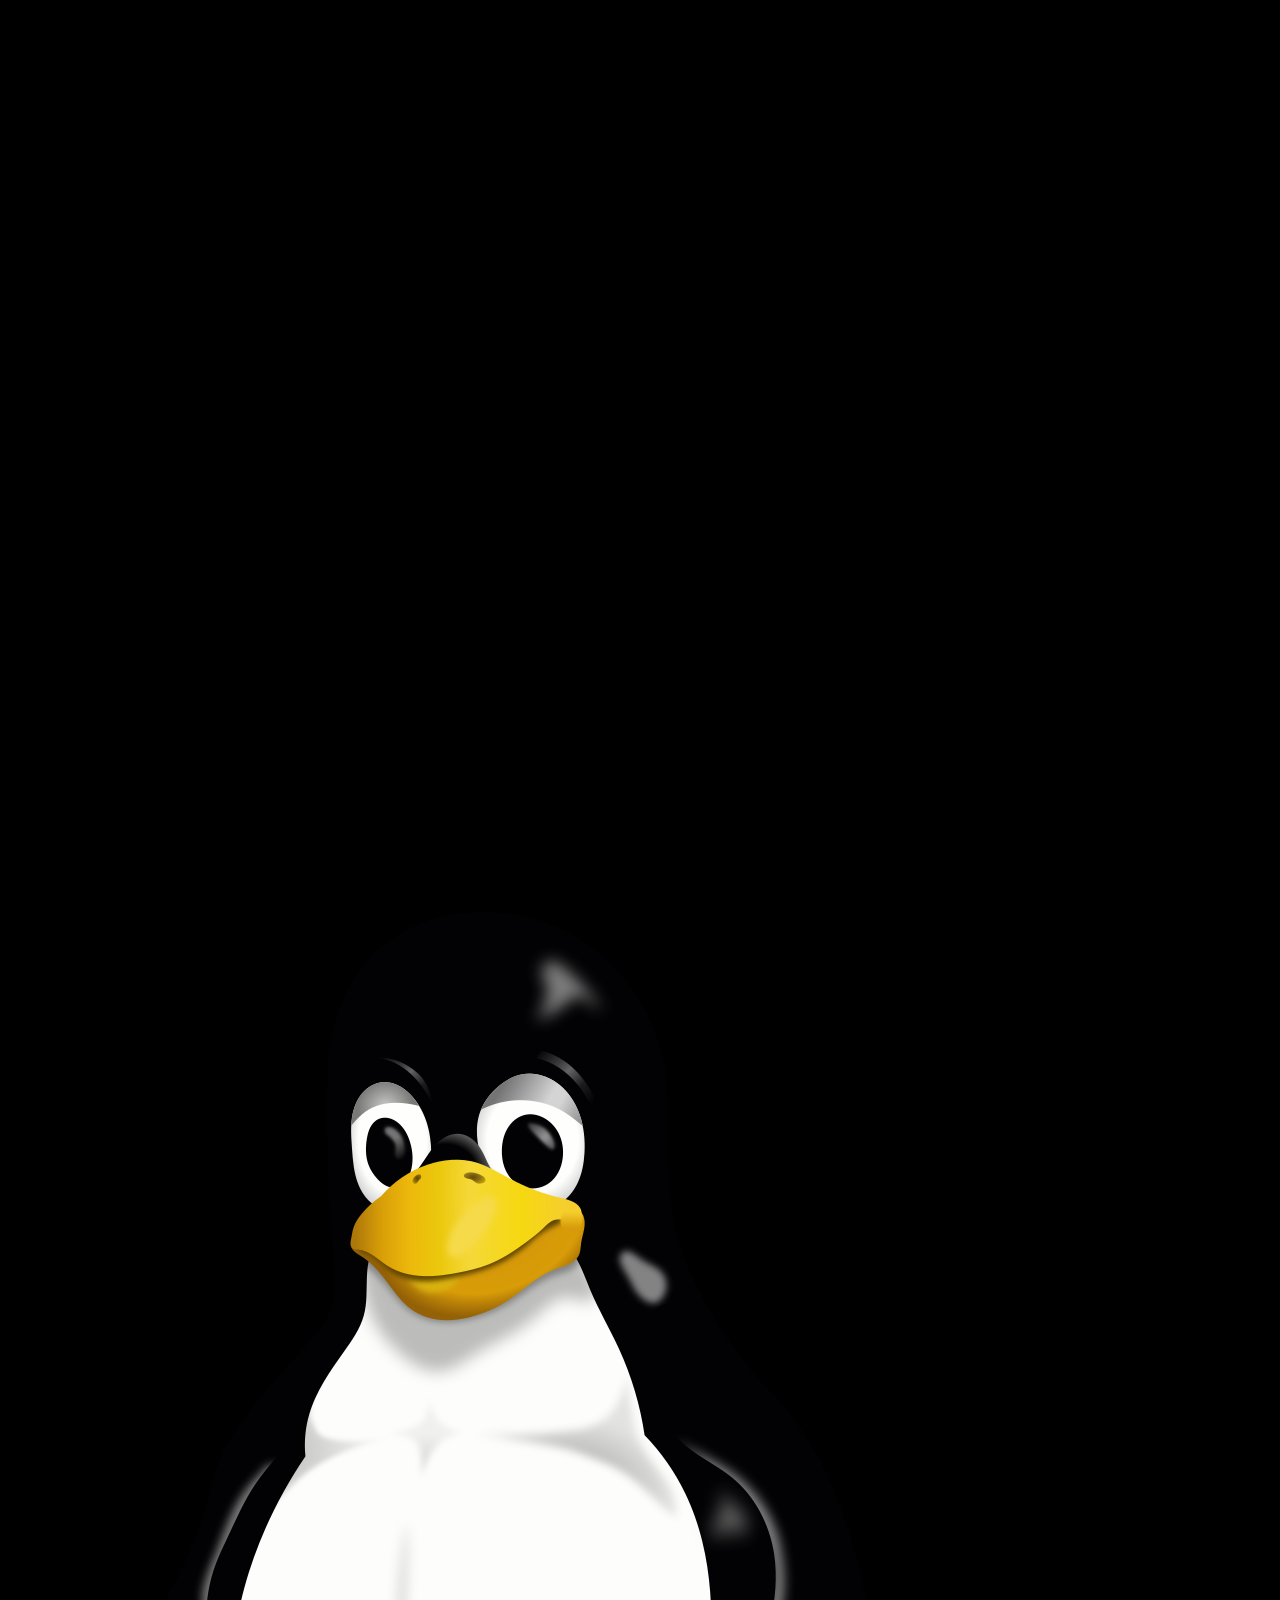
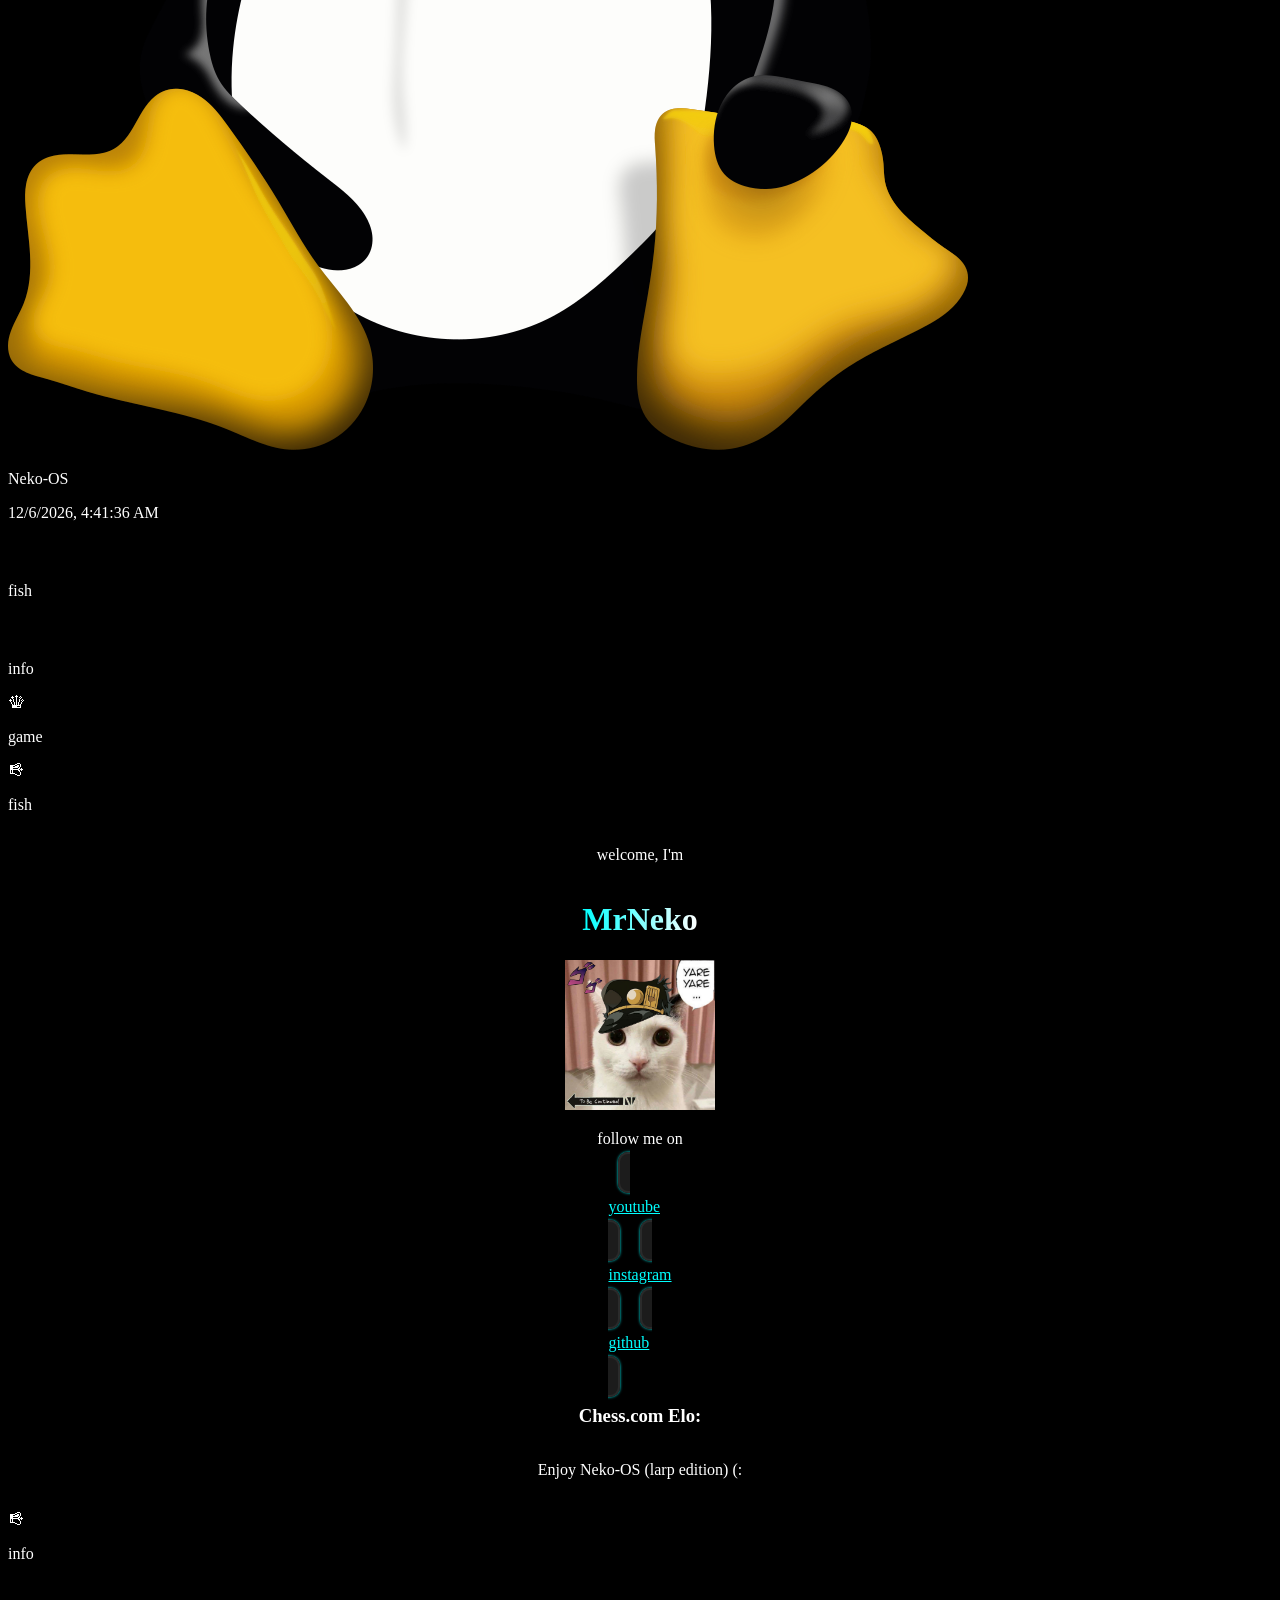
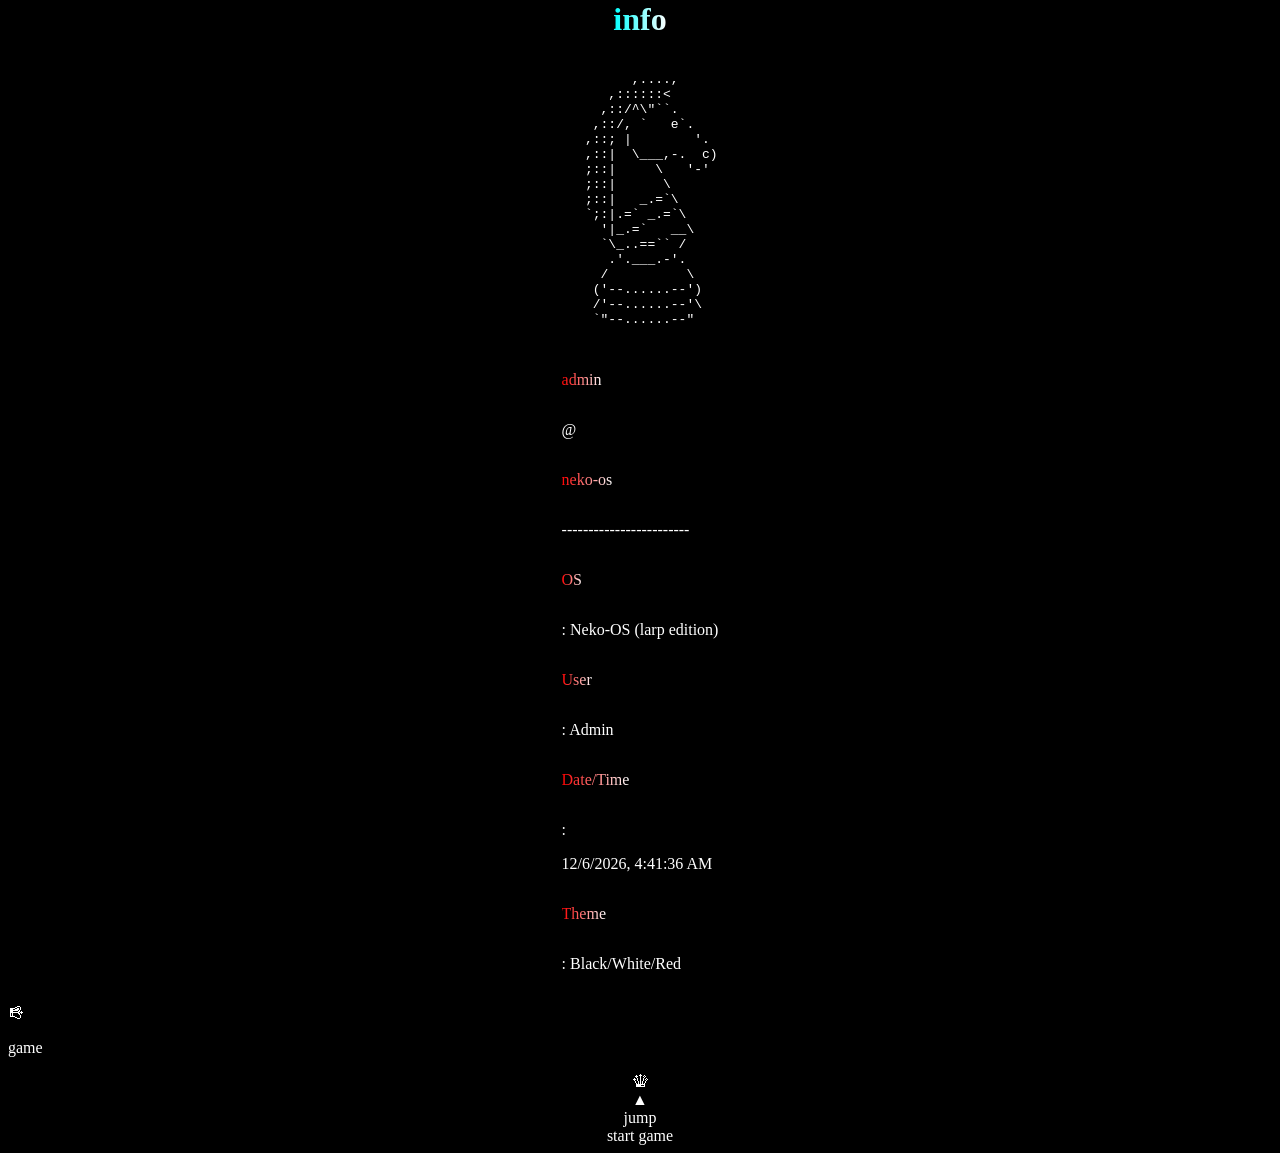
==== commit 1cf6f3ce: "Update index.html" ====
--- a/stardance/index.html
+++ b/stardance/index.html
@@ -1,47 +1,249 @@
-<!DOCTYPE HTML>
+<!DOCTYPE html>
 <html>
-    <head>
-        <title>Personal website</title>
-        <link rel="icon" type="image/x-icon" href="BlueLogo.webp">
-        <link rel="stylesheet" href="style.css">
-    </head>
-    <body>
-    <div class="home">
-    <h1>Welcome (:</h1>
-    <h2>I'm MrNeko</h2>
-    <div class="sections">
-    <a class="link">Socials</a>
-    <a class="link">Programing</a>
-    <a class="link">Chess</a>
-    
-    </div>
-    <h1>Socials</h1>
-    <img src="Jotaro-Neko.jpeg" class="image">
-    <div class="sections">
-    <a href="https://www.youtube.com/@MrNeko_OG">YouTube</a>
-    <a href="https://www.instagram.com/mrneko3og">Instagram</a>
-    <a href="https://github.com/mrneko-OG">Github</a>
-    </div>
-    <h1>Programming</h1>
-    <div class="red-window">
-    <div id="red-window-header"> Neko-OS</div>
-    <h1 class="red">Take a look at Neko-OS</h1>
-    <a href="https://mrneko-og.github.io/Neko-OS/" class="red-btn">click</a>
-    <a href="https://github.com/mrneko-OG/Neko-OS" class="red-btn">github</a>
-    </div>
-    <h1>Chess</h1>
-    <div class="sections">
-    <h2>chess.com elo:</h2><h1 id="chess"></h1>
-    </div>
-    <h1>Ignore this</h1>
-    <canvas class="webgl"></canvas>
-
-    </div>
-    <script type="module" src="script.js"></script>
-    </body>
+<head>
+<title>MrNeko</title>
+<link rel="icon" type="image/x-icon" href="NekoLogo1.png">
+<link rel="stylesheet" href="style.css">
+</head>
+
+<body>
+<canvas id="canvas1"></canvas>
+
+        <div class="bar">
+         <img src="Tux.webp" alt="WebP rules." class="tux">
+            <p>Neko-OS</p>
+            <p id="time-bar"></p>
+                
+        </div>
+
+<div id="apps">
+    <div id="fish-app" >
+        <img src="fish.svg" id="fish" class="app-style" onclick="openWindow(window1);">
+        <p>fish</p>
+    </div>
+
+    <div id="info-app" >
+        <img src="code.svg" id="info" class="app-style" onclick="openWindow(window2);">
+        <p>info</p>
+    </div>
+
+    <div id="puzzle-app" >
+        <div id="puzzle" class="app-style" onclick="openWindow(window3);">🨁</div>
+        <p>game</p>
+    </div>
+
+    </div>
+</div>
+
+
+
+<div id="window">
+    <div id="window-header">
+        <p style="cursor: pointer" id="close" onclick="closeWindow2(window1);">🨕</p>
+        <p class="window-name1">fish</p>
+    </div>
+    <div class="home">
+        <p>welcome, I'm</p>  
+        <h1>MrNeko</h1>
+        <div class="banner">
+        <img src="Jotaro-Neko.jpeg" width="150px" height="150px"> 
+        </div>
+        <p>follow me on</p>
+            <div class="socials">
+            <a href="https://www.youtube.com/@MrNeko_OG"><p class="link">youtube</p></a>
+            <a href="https://www.instagram.com/mrneko3og"><p class="link">instagram</p></a>
+            <a href="https://github.com/mrneko-OG"><p class="link">github</p></a>
+            </div>
+            <div id="stats">
+                <h3>Chess.com Elo: <h3 id="chess"></h3></h3>
+            </div>
+            <p>Enjoy Neko-OS (larp edition) (:</p>
+    </div>
+</div>
+
+<div id="window2">
+    <div id="window-header">
+        <p style="cursor: pointer" id="close" onclick="closeWindow2(window2);">🨕</p>
+        <p class="window-name2">info</p>
+    </div>
+    <div class="home">
+        <h1>info</h1>
+        <div class="fastfetch">
+            <pre>
+         ,....,
+      ,::::::<
+     ,::/^\"``.
+    ,::/, `   e`.
+   ,::; |        '.
+   ,::|  \___,-.  c)
+   ;::|     \   '-'
+   ;::|      \
+   ;::|   _.=`\
+   `;:|.=` _.=`\
+     '|_.=`   __\
+     `\_..==`` /
+      .'.___.-'.
+     /          \
+    ('--......--')
+    /'--......--'\
+    `"--......--"
+            </pre>
+    <div class="system-info">
+        <div class="sys-info">
+        <p class="red">admin</p><p>@</p><p class="red">neko-os</p>
+        </div>
+
+        <div class="sys-info">
+        <p>------------------------</p>
+        </div>
+
+        <div class="sys-info">
+        <p class="red">OS</p><p>: Neko-OS (larp edition)</p>
+        </div>
+
+        <div class="sys-info">
+        <p class="red">User</p><p>: Admin</p>
+        </div>
+
+        <div class="sys-info">
+        <p class="red">Date/Time</p><p>: </p><p id="time2"></p>
+        </div>
+
+        <div class="sys-info">
+        <p class="red">Theme</p><p>: Black/White/Red</p>
+        </div>
+    </div>
+</div>
+    </div>
+</div>
+
+<div id="window3">
+        <div id="window-header">
+        <p style="cursor: pointer" id="close" onclick="closeWindow2(window3);">🨕</p>
+        <p class="window-name3">game</p>
+    </div>
+    <div class="home">
+        <div id="game">
+            <div id="character">🨁</div>
+            <div id="block">▲</div>
+        </div>
+        <div class="jump-btn" onclick="jump();">jump</div>
+        <div class="jump-btn" onclick="start();">start game</div>
+        </div>
+                
+    </div>
+</div>
+
+<!--
+chess puzzle code
+
+<div id="window3">
+    <div id="window-header">
+        <p style="cursor: pointer" id="close" onclick="closeWindow2(window3);">🨕</p>
+        <p class="window-name3">puzzle</p>
+    </div>
+    <div class="home">
+        <h1>puzzle</h1>
+        <div class="board">
+            <div class="file-a files">
+                <div class="square"></div>
+                <div class="square"></div>
+                <div class="square"></div>
+                <div class="square"></div>
+                <div class="square"></div>
+                <div class="square"></div>
+                <div class="square"></div>
+                <div class="square"></div>
+            </div>
+
+                        <div class="file-b files">
+                <div class="square">
+
+                </div>
+                <div class="square"></div>
+                <div class="square"></div>
+                <div class="square"></div>
+                <div class="square"></div>
+                <div class="square"></div>
+                <div class="square"></div>
+                <div class="square"></div>
+            </div>
+
+                        <div class="file-c files">
+                <div class="square"></div>
+                <div class="square"></div>
+                <div class="square"></div>
+                <div class="square"></div>
+                <div class="square"></div>
+                <div class="square"></div>
+                <div class="square"></div>
+                <div class="square"></div>
+            </div>
+
+                        <div class="file-d files">
+                <div class="square"></div>
+                <div class="square"></div>
+                <div class="square"></div>
+                <div class="square"></div>
+                <div class="square"></div>
+                <div class="square"></div>
+                <div class="square"></div>
+                <div class="square"></div>
+            </div>
+
+                        <div class="file-e files">
+                <div class="square"></div>
+                <div class="square"></div>
+                <div class="square"></div>
+                <div class="square"></div>
+                <div class="square"></div>
+                <div class="square"></div>
+                <div class="square"></div>
+                <div class="square"></div>
+            </div>
+
+                        <div class="file-f files">
+                <div class="square"></div>
+                <div class="square"></div>
+                <div class="square"></div>
+                <div class="square"></div>
+                <div class="square"></div>
+                <div class="square"></div>
+                <div class="square"></div>
+                <div class="square"></div>
+            </div>
+
+                        <div class="file-g files">
+                <div class="square"></div>
+                <div class="square"></div>
+                <div class="square"></div>
+                <div class="square"></div>
+                <div class="square"></div>
+                <div class="square"></div>
+                <div class="square"></div>
+                <div class="square"></div>
+            </div>
+
+                        <div class="file-h files">
+                <div class="square"></div>
+                <div class="square"></div>
+                <div class="square"></div>
+                <div class="square"></div>
+                <div class="square"></div>
+                <div class="square"></div>
+                <div class="square"></div>
+                <div class="square"></div>
+            </div>
+        </div>
+        <div class="puzzle_score">
+            <p>Place 8 Queens on the board. good luck (:</p>
+            <div class="place"><p>Queens placed:<p id="queen_num">0</p></p></div>
+        </div>
+</div>
+-->
+
+
+
+<script src="script.js"></script>
+</body>
 </html>
-
-
-
-
-
